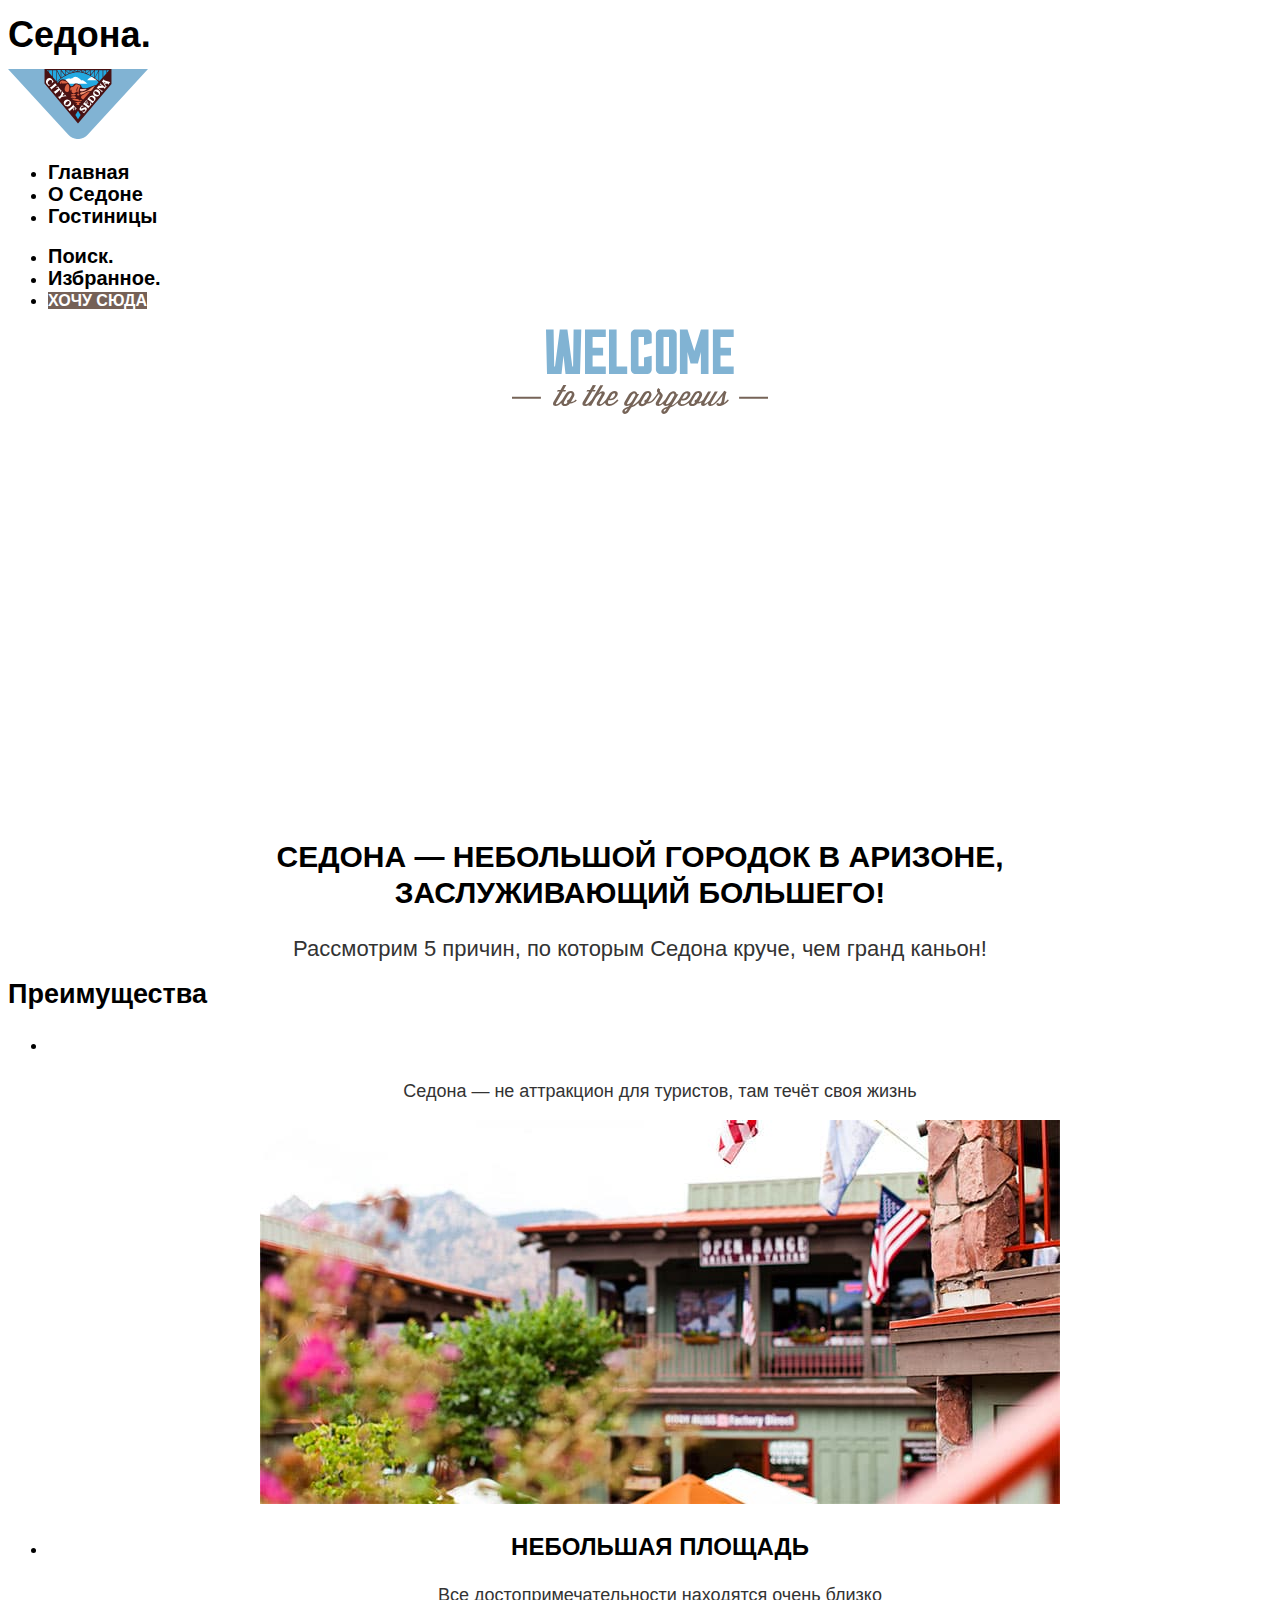
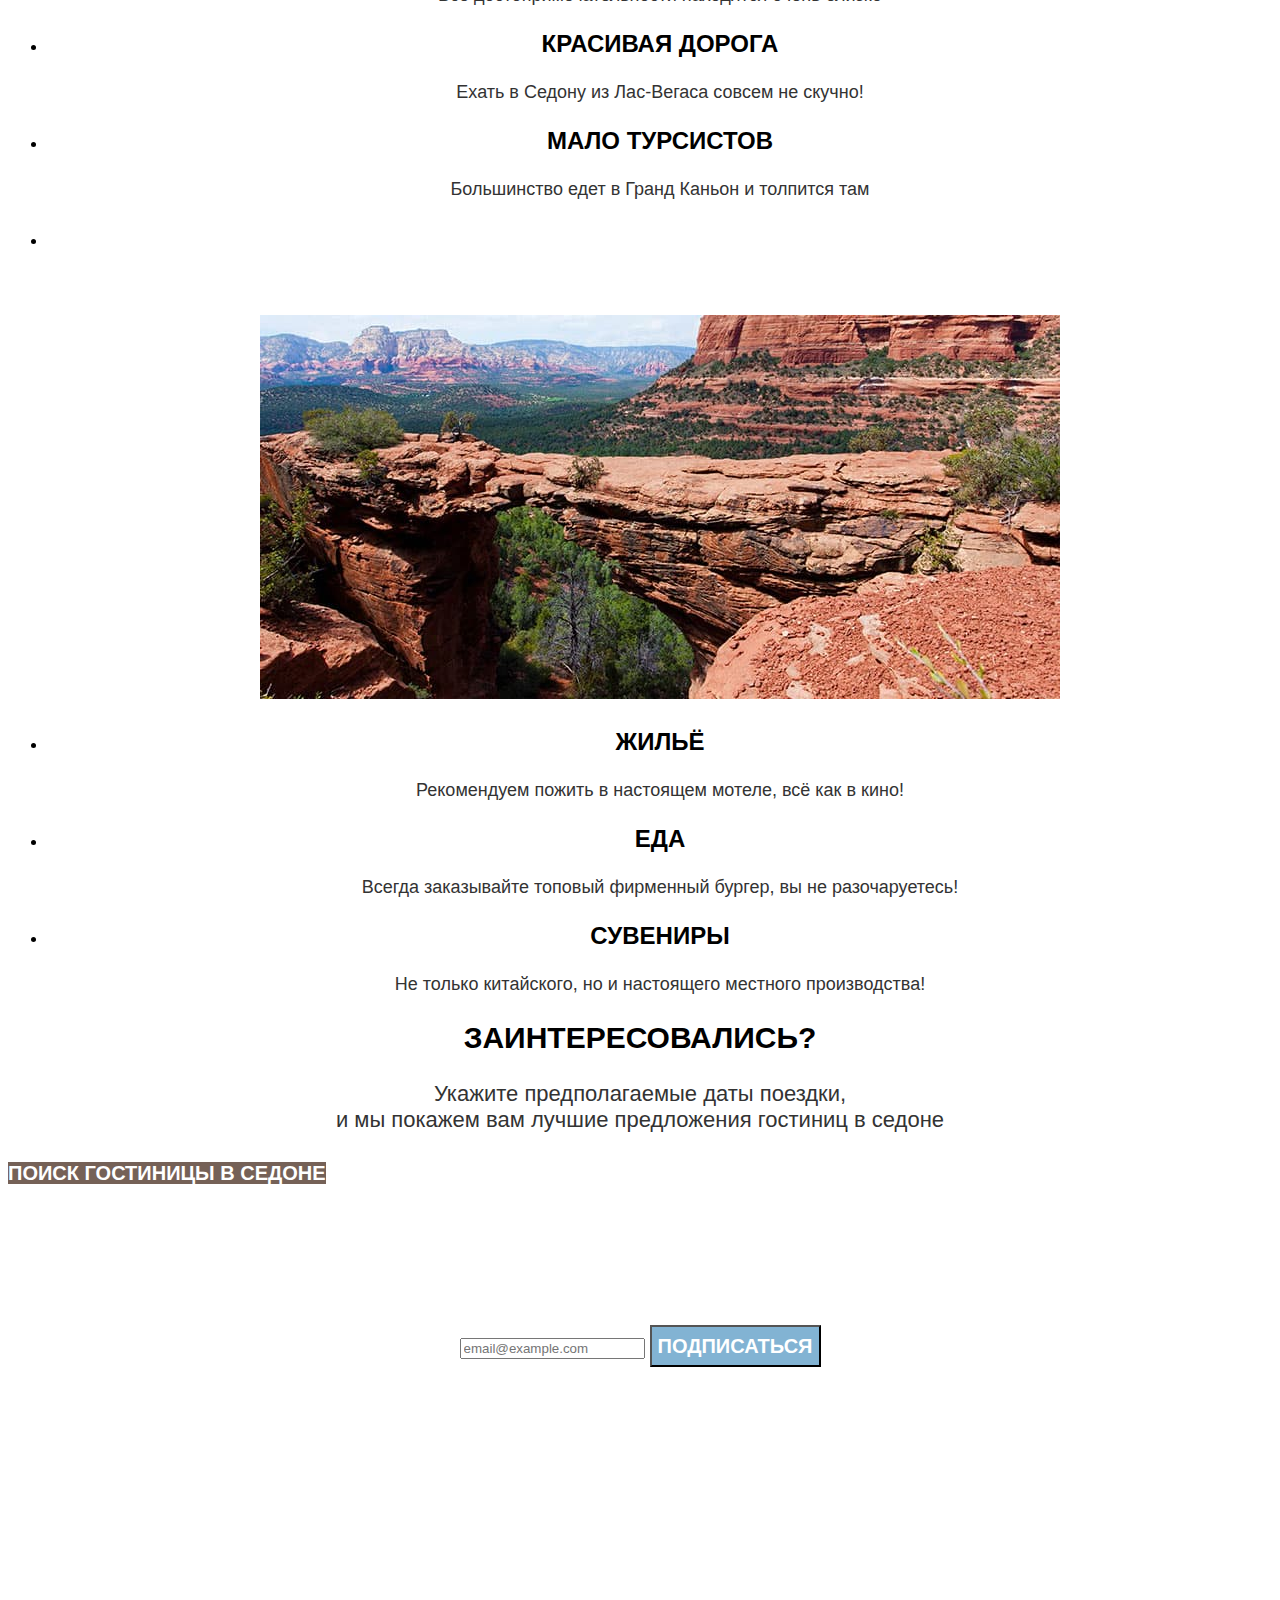
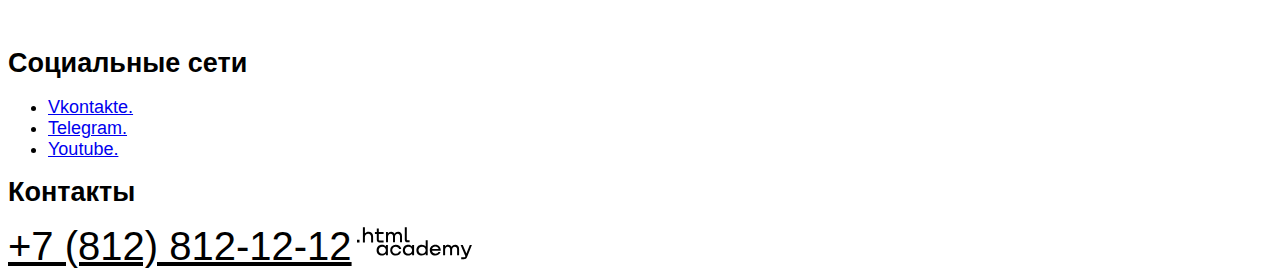
==== 2/index.html @ 9e34b463 ":heavy_check_mark: Сборка #2" ====
<!DOCTYPE html>
<html lang="ru">

  <head>
    <meta charset="utf-8">
    <title>Сайт города Седона</title>
    <link rel="stylesheet" href=".vscode/styles/styles.css">
    <base href="https://htmlacademy-htmlcss.github.io/2181501-sedona-35/2/">
</head>

  <body>
    <h1 class="visually-hidden">Седона.</h1>
    <header class="page-header">
      <nav class="navigation">
        <a class="navigation-logo" href="index.html">
          <img class="page-header-logo" src="images/logo-sedona.svg" width="140" height="70"
            alt="Логотип города Седона».">
        </a>
        <ul class="navigation-list">
          <li class="navigation-item">
            <a class="navigation-link" href="#">Главная</a>
          </li>
          <li class="navigation-item">
            <a class="navigation-link" href="about.html">О Седоне</a>
          </li>
          <li class="navigation-item">
            <a class="navigation-link" href="catalog.html">Гостиницы</a>
          </li>
        </ul>
        <ul class="navigation-list navigation-user">
          <li class="navigation-item">
            <a class="navigation-link" href="#">
              <span class="visually-hidden">Поиск.</span>
            </a>
          </li>
          <li class="navigation-item">
            <a class="navigation-link" href="#">
              <span class="visually-hidden">Избранное.</span>
            </a>
          </li>
          <li class="navigation-item">
            <a class="button button-small" href="#">Хочу сюда</a>
          </li>
        </ul>
      </nav>
    </header>
    <main class="main-index">
      <div class="hiro-block">
        <img class="welcome" src="images/welcome.svg" width="458" height="352" alt="Добро пожаловать.">
      </div>
      <div class="text-field text-field-promo">
        <h2 class="text-field-promo-main title-general">Седона — небольшой городок в аризоне,<br>Заслуживающий
          большего!</h2>
        <p class="text-field-promo-secondary description-general">Рассмотрим 5 причин, по которым Седона круче, чем
          гранд каньон!</p>
      </div>
      <section class="advantages">
        <h2 class="visually-hidden">Преимущества</h2>
        <ul class="advantages-list">
          <li class="advantages-item">
            <h3 class="advantages-title title-white">Настоящий городок</h3>
            <p class="advantages-description ">Седона — не аттракцион для туристов, там течёт своя жизнь</p>
            <img class="advantages-image" src="images/city.jpg" width="800" height="384" alt="Фото города Седоны.">
          </li>
          <li class="advantages-item">
            <h3 class="advantages-title">Небольшая площадь</h3>
            <p class="advantages-description">Все достопримечательности находятся очень близко</p>
          </li>
          <li class="advantages-item">
            <h3 class="advantages-title">Красивая дорога</h3>
            <p class="advantages-description">Ехать в Седону из Лас-Вегаса совсем не скучно!</p>
          </li>
          <li class="advantages-item">
            <h3 class="advantages-title">Мало турсистов</h3>
            <p class="advantages-description">Большинство едет в Гранд Каньон и толпится там</p>
          </li>
          <li class="advantages-item">
            <h3 class="advantages-title title-white">Там есть мост дьявола</h3>
            <p class="advantages-description description-white">Да, по нему можно пройти! Если вы осмелитесь, разумеется
            </p>
            <img class="advantages-image" src="images/bridge.jpg" width="800" height="384" alt="Фото моста.">
          </li>
          <li class="advantages-item">
            <h3 class="advantages-title">Жильё</h3>
            <p class="advantages-description">Рекомендуем пожить в настоящем мотеле,
              всё как в кино!</p>
          </li>
          <li class="advantages-item">
            <h3 class="advantages-title">Еда</h3>
            <p class="advantages-description">Всегда заказывайте топовый фирменный бургер, вы не разочаруетесь!</p>
          </li>
          <li class="advantages-item">
            <h3 class="advantages-title">Сувениры</h3>
            <p class="advantages-description">Не только китайского, но и настоящего местного производства!</p>
          </li>
        </ul>
      </section>
      <section class="appointment">
        <h2 class="appointment-title title-general">Заинтересовались?</h2>
        <p class="appointment-description description-general">Укажите предполагаемые даты поездки,<br>и мы покажем вам
          лучшие предложения
          гостиниц в седоне</p>
        <a class="button-search button-big" href="#">Поиск гостиницы в Седоне</a>
      </section>
    </main>
    <footer class="page-footer">
      <section class="newsletter-index">
        <h2 class="page-footer-title-index title-general">Подпишитесь на рассылку</h2>
        <p class="page-footer-description-index description-general">Только полезная информация и никакого спама,
          честное бойскаутское!</p>
        <form class="newsletter-form" action="https://echo.htmlacademy.ru/" method="post">
          <label for="newsletter-email"></label>
          <input class="field" placeholder="email@example.com" type="email" name="newsletter-email"
            id="newsletter-email" required>
          <button class="button button-big" type="submit">
            Подписаться
          </button>
        </form>
      </section>
      <section class="footer-social">
        <h2 class="visually-hidden">Социальные сети</h2>
        <ul class="footer-social-list">
          <li class="footer-social-item">
            <a class="social-link" href="https://vk.com/htmlacademy">
              <span class="visually-hidden">Vkontakte.</span>
            </a>
          </li>
          <li class="footer-social-item">
            <a class="social-link" href="https://t.me/htmlacademy">
              <span class="visually-hidden">Telegram.</span>
            </a>
          </li>
          <li class="footer-social-item">
            <a class="social-link" href="https://www.youtube.com/htmlacademy">
              <span class="visually-hidden">Youtube.</span>
            </a>
          </li>
        </ul>
      </section>
      <section class="footer-contacts">
        <h2 class="visually-hidden">Контакты</h2>
        <a class="footer-contacts-phone" href="tel:+78128121212">+7 (812) 812-12-12</a>
        <img class="footer-contacts-logo" src="images/html-academy.svg" width="115" height="33"
          alt="Логотип htmlacademy">
      </section>
    </footer>
  </body>

</html>
---- 2/.vscode/styles/styles.css ----
@font-face {
  font-family: "PT Sans";
  font-style: normal;
  font-weight: 400;
  src: url("../fonts/ptsans-400.woff2") format("woff2");
  font-display: swap;
}
@font-face {
  font-family: "PT Sans";
  font-style: normal;
  font-weight: 700;
  src: url("../fonts/ptsans-700.woff2") format("woff2");
  font-display: swap;
}
@font-face {
  font-family: "PT Sans";
  font-style: italic;
  font-weight: 400;
  src: url("../fonts/ptsans-400.woff2") format("woff2");
  font-display: swap;
}
@font-face {
  font-family: "PT Sans";
  font-style: italic;
  font-weight: 700;
  src: url("../fonts/ptsans-700.woff2") format("woff2");
  font-display: swap;
}
body {
  font-family: "PT Sans", sans-serif;
  font-size: 18px;
  line-height: 21px;
  font-style: normal;
  color: #000000;
  background-color: #FFFFFF;

}
.page-header {
  color: #000000;
  background-color: #FFFFFF;
}
.navigation-link {
  font-size: 20px;
  font-weight: 700;
  text-align: left;
  text-decoration: none;
  color: #000000;
}
.main-index {
  color: #000000;
  background-color: #FFFFFF;
}
.hiro-block {
  width: 1200px;
  height: 485px;
  margin: auto;
  text-align: center;
  background-color: #FFFFFF;
  background-image: url("../images/index-background.jpg"), url("../images/divider.svg");
  background-position: center bottom, center;
  background-repeat: no-repeat;
}
.title-general {
  font-size: 30px;
  line-height: 36px;
  font-weight: 700;
  text-transform: uppercase;
  text-align: center;
  color: #000000;
}
.description-general {
  font-size: 22px;
  line-height: 26px;
  font-weight: 400;
  text-align: center;
  color: #333333;
}
.advantages-list {
  text-align: center;
}

.advantages-title {
  font-size: 24px;
  line-height: 28px;
  text-transform: uppercase;
}
.advantages-description {
  line-height: 21px;
  color: #333333;
}
.title-white {
  color: #FFFFFF;
}
.description-white {
  color: #FFFFFF;
}
.newsletter-index {
  width: 1200px;
  height: 415px;
  margin: auto;
  text-align: center;
  background-color: #FFFFFF;
  background-image: url("../images\background-footer.jpg");
  background-position: center;
  background-repeat: no-repeat;
}
.page-footer-title-index {
  color: #FFFFFF;
}
.page-footer-description-index {
  color: #FFFFFF;
}
.footer-contacts-phone {
  font-size: 40px;
  line-height: 40px;
  font-weight: 400;
  text-align: center;
  color: #000000;
}
.button-small {
  font-size: 16px;
  line-height: 20px;
  font-weight: 700;
  text-align: center;
  color: #ffffff;
  background-color: #756157;
  text-decoration: none;
  text-transform: uppercase;
}
.button-big {
  font-size: 20px;
  line-height: 36px;
  font-weight: 700;
  text-align: center;
  color: #ffffff;
  background-color: #82B3D3;
  text-decoration: none;
  text-transform: uppercase;
}
.product-card-button-like {
  background-color: #82B3D3;
}
.button-reset {
  background-color: transparent;
}
.button-search {
  background-color: #756157;
  text-align: center;
}
.product-card-title {
  font-size: 24px;
  line-height: 28px;
  font-weight: 700;
  text-align: left;
  color: #000000;
  text-decoration: none;
}
.product-card-description {
  text-align: left;
  color: #333333;
}
.pagination-item {
  font-size: 20px;
  line-height: 36px;
  font-weight: 700;
  text-align: center;
  color: #ffffff;
  background-color: #82B3D3;
}
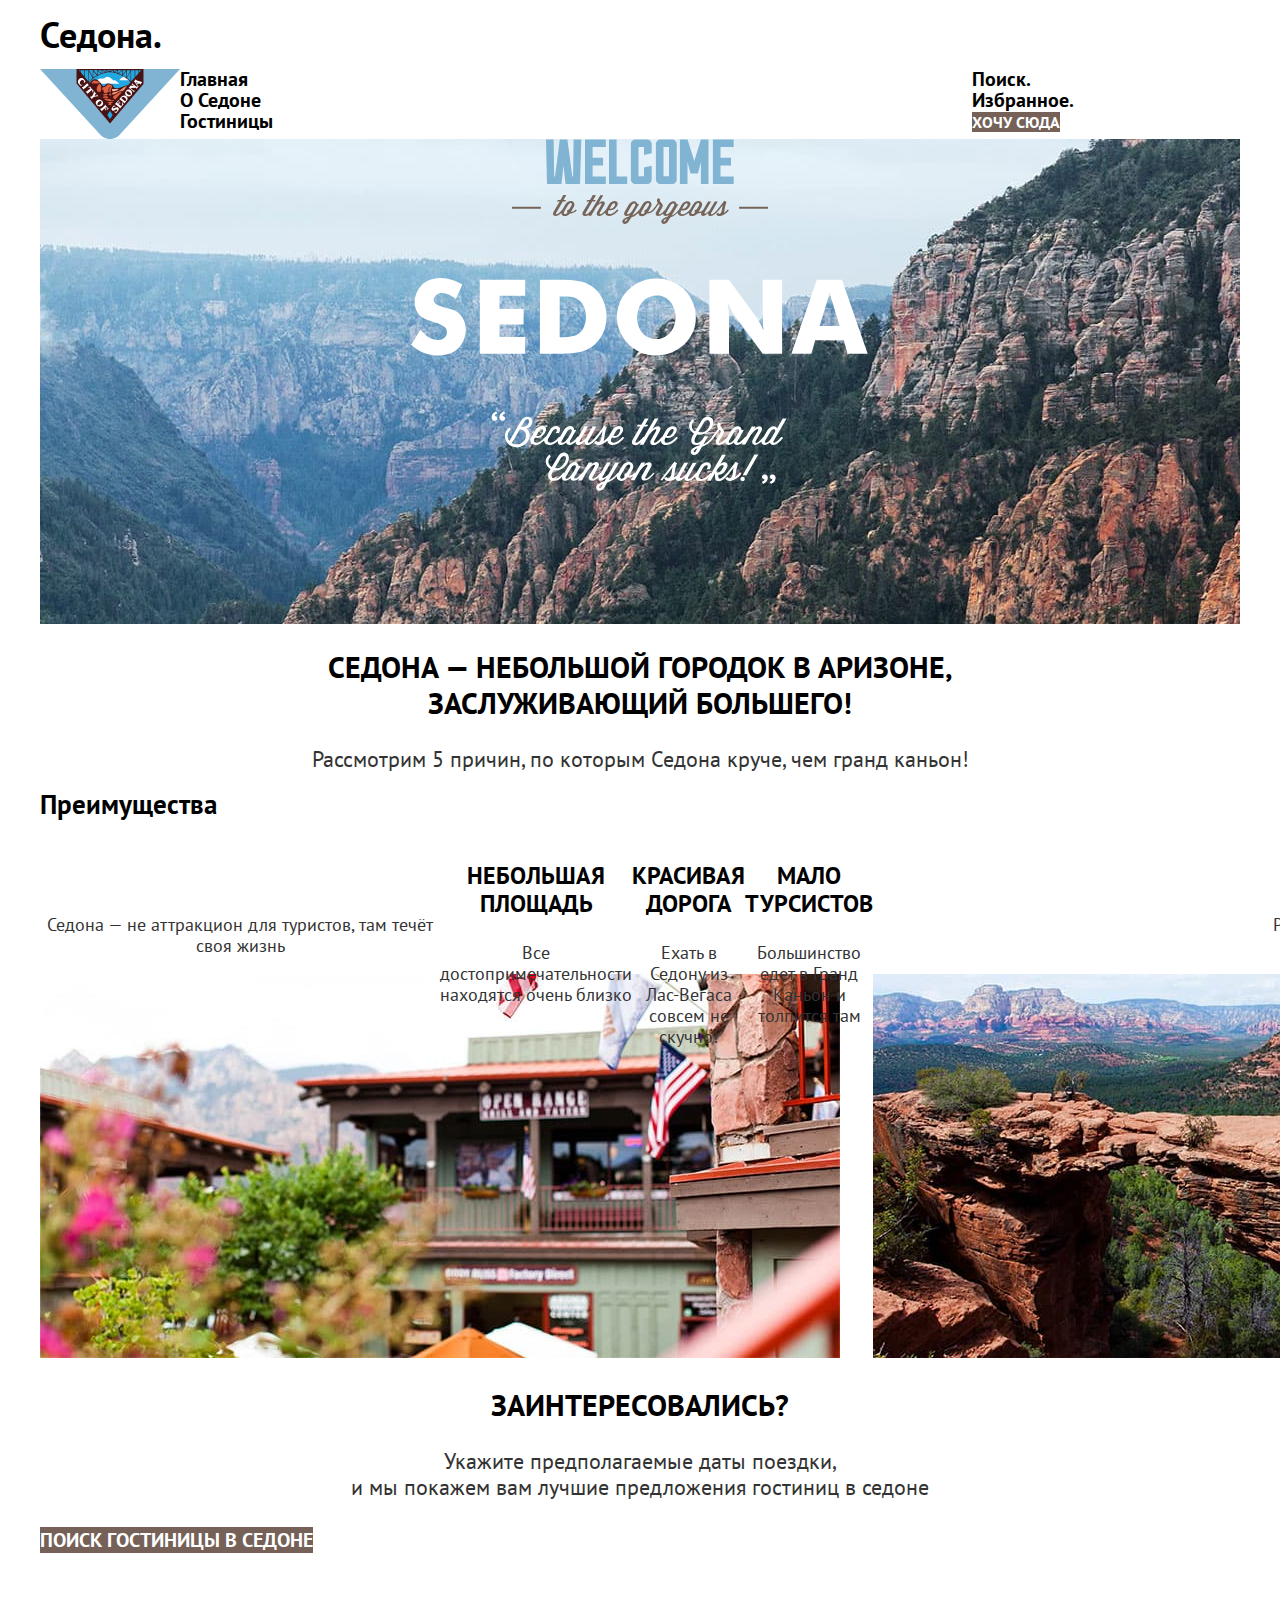
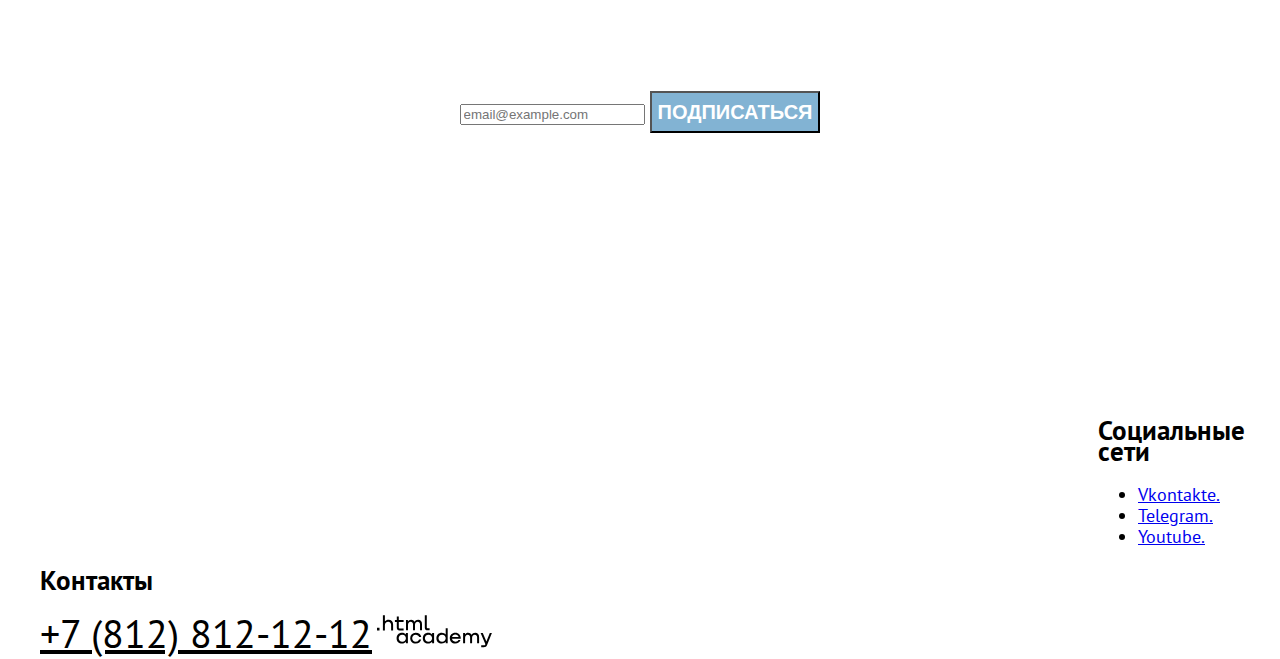
==== commit b342c1b5: ":heavy_check_mark: Сборка #2" ====
--- a/2/index.html
+++ b/2/index.html
@@ -4,11 +4,12 @@
   <head>
     <meta charset="utf-8">
     <title>Сайт города Седона</title>
-    <link rel="stylesheet" href=".vscode/styles/styles.css">
+    <link rel="stylesheet" href="styles/styles.css">
     <base href="https://htmlacademy-htmlcss.github.io/2181501-sedona-35/2/">
 </head>
 
   <body>
+    <div class="container">
     <h1 class="visually-hidden">Седона.</h1>
     <header class="page-header">
       <nav class="navigation">
@@ -144,6 +145,7 @@
           alt="Логотип htmlacademy">
       </section>
     </footer>
+  </div>
   </body>
 
 </html>
--- a/2/styles/styles.css
+++ b/2/styles/styles.css
@@ -0,0 +1,231 @@
+@font-face {
+  font-family: "PT Sans";
+  font-style: normal;
+  font-weight: 400;
+  src: url("../fonts/ptsans-400.woff2") format("woff2");
+  font-display: swap;
+}
+@font-face {
+  font-family: "PT Sans";
+  font-style: normal;
+  font-weight: 700;
+  src: url("../fonts/ptsans-700.woff2") format("woff2");
+  font-display: swap;
+}
+@font-face {
+  font-family: "PT Sans";
+  font-style: italic;
+  font-weight: 400;
+  src: url("../fonts/ptsans-400.woff2") format("woff2");
+  font-display: swap;
+}
+@font-face {
+  font-family: "PT Sans";
+  font-style: italic;
+  font-weight: 700;
+  src: url("../fonts/ptsans-700.woff2") format("woff2");
+  font-display: swap;
+}
+body {
+  margin: 0;
+  display: flex;
+  flex-direction: column;
+  min-height: 100%;
+  font-family: "PT Sans", sans-serif;
+  font-size: 18px;
+  line-height: 21px;
+  font-style: normal;
+  color: #000000;
+  background-color: #FFFFFF;
+}
+.container {
+  margin: auto;
+  width: 1200px;
+  flex-grow: 1;
+}
+.page-header {
+  color: #000000;
+  background-color: #FFFFFF;
+}
+.page-header-logo {
+  display: block;
+  margin: 0 auto;
+}
+.navigation {
+  display: flex;
+  margin: 0 auto;
+}
+.navigation-list {
+  width: 339px;
+  margin: 0;
+  padding: 0;
+  list-style: none;
+}
+.navigation-link {
+  font-size: 20px;
+  font-weight: 700;
+  text-align: left;
+  text-decoration: none;
+  color: #000000;
+}
+.navigation-user {
+  max-width: 268px;
+  margin-left: auto;
+}
+.main-index {
+  color: #000000;
+  background-color: #FFFFFF;
+}
+.hiro-block {
+  width: 1200px;
+  height: 485px;
+  margin: auto;
+  text-align: center;
+  background-color: #FFFFFF;
+  background-image: url("../images/index-background.jpg"), url("../images/divider.svg");
+  background-position: center bottom, center;
+  background-repeat: no-repeat;
+}
+.title-general {
+  font-size: 30px;
+  line-height: 36px;
+  font-weight: 700;
+  text-transform: uppercase;
+  text-align: center;
+  color: #000000;
+}
+.description-general {
+  font-size: 22px;
+  line-height: 26px;
+  font-weight: 400;
+  text-align: center;
+  color: #333333;
+}
+.advantages-list {
+  display: flex;
+  justify-content: space-between;
+  text-align: center;
+  list-style: none;
+  margin: 0;
+  padding: 0;
+}
+.advantages-item {
+  width: 400px;
+}
+.advantages-title {
+  font-size: 24px;
+  line-height: 28px;
+  text-transform: uppercase;
+}
+.advantages-description {
+  line-height: 21px;
+  color: #333333;
+}
+.advantages-image {
+  width: 800px;
+}
+.title-white {
+  color: #FFFFFF;
+}
+.description-white {
+  color: #FFFFFF;
+}
+.newsletter-index {
+  height: 415px;
+  margin: auto;
+  text-align: center;
+  background-color: #FFFFFF;
+  background-image: url("../images\background-footer.jpg");
+  background-position: center;
+  background-repeat: no-repeat;
+}
+.page-footer- {
+  display: flex;
+  width: 1200px;
+  margin: 0 auto;
+}
+.page-footer-title-index {
+  color: #FFFFFF;
+}
+.page-footer-description-index {
+  color: #FFFFFF;
+}
+.footer-contacts {
+  width: 720px;
+  margin-right: 142px;
+}
+.footer-social {
+  margin-left: auto;
+  max-width: 142px;
+}
+.footer-contacts-phone {
+  font-size: 40px;
+  line-height: 40px;
+  font-weight: 400;
+  text-align: center;
+  color: #000000;
+}
+.select-control {
+  width: 292px;
+  margin-right: 338px;
+}
+.product-list {
+  list-style: none;
+  display: flex;
+  justify-content: space-between;
+  margin: 0;
+  padding: 70;
+}
+.product-card {
+  width: 340px;
+}
+.button-small {
+  font-size: 16px;
+  line-height: 20px;
+  font-weight: 700;
+  text-align: center;
+  color: #ffffff;
+  background-color: #756157;
+  text-decoration: none;
+  text-transform: uppercase;
+}
+.button-big {
+  font-size: 20px;
+  line-height: 36px;
+  font-weight: 700;
+  text-align: center;
+  color: #ffffff;
+  background-color: #82B3D3;
+  text-decoration: none;
+  text-transform: uppercase;
+}
+.product-card-button-like {
+  background-color: #82B3D3;
+}
+.button-reset {
+  background-color: transparent;
+}
+.button-search {
+  background-color: #756157;
+  text-align: center;
+}
+.product-card-title {
+  font-size: 24px;
+  line-height: 28px;
+  font-weight: 700;
+  text-align: left;
+  color: #000000;
+  text-decoration: none;
+}
+.product-card-description {
+  text-align: left;
+  color: #333333;
+}
+.pagination-item {
+  font-size: 20px;
+  line-height: 36px;
+  font-weight: 700;
+  text-align: center;
+  color: #ffffff;
+  background-color: #82B3D3;
+}
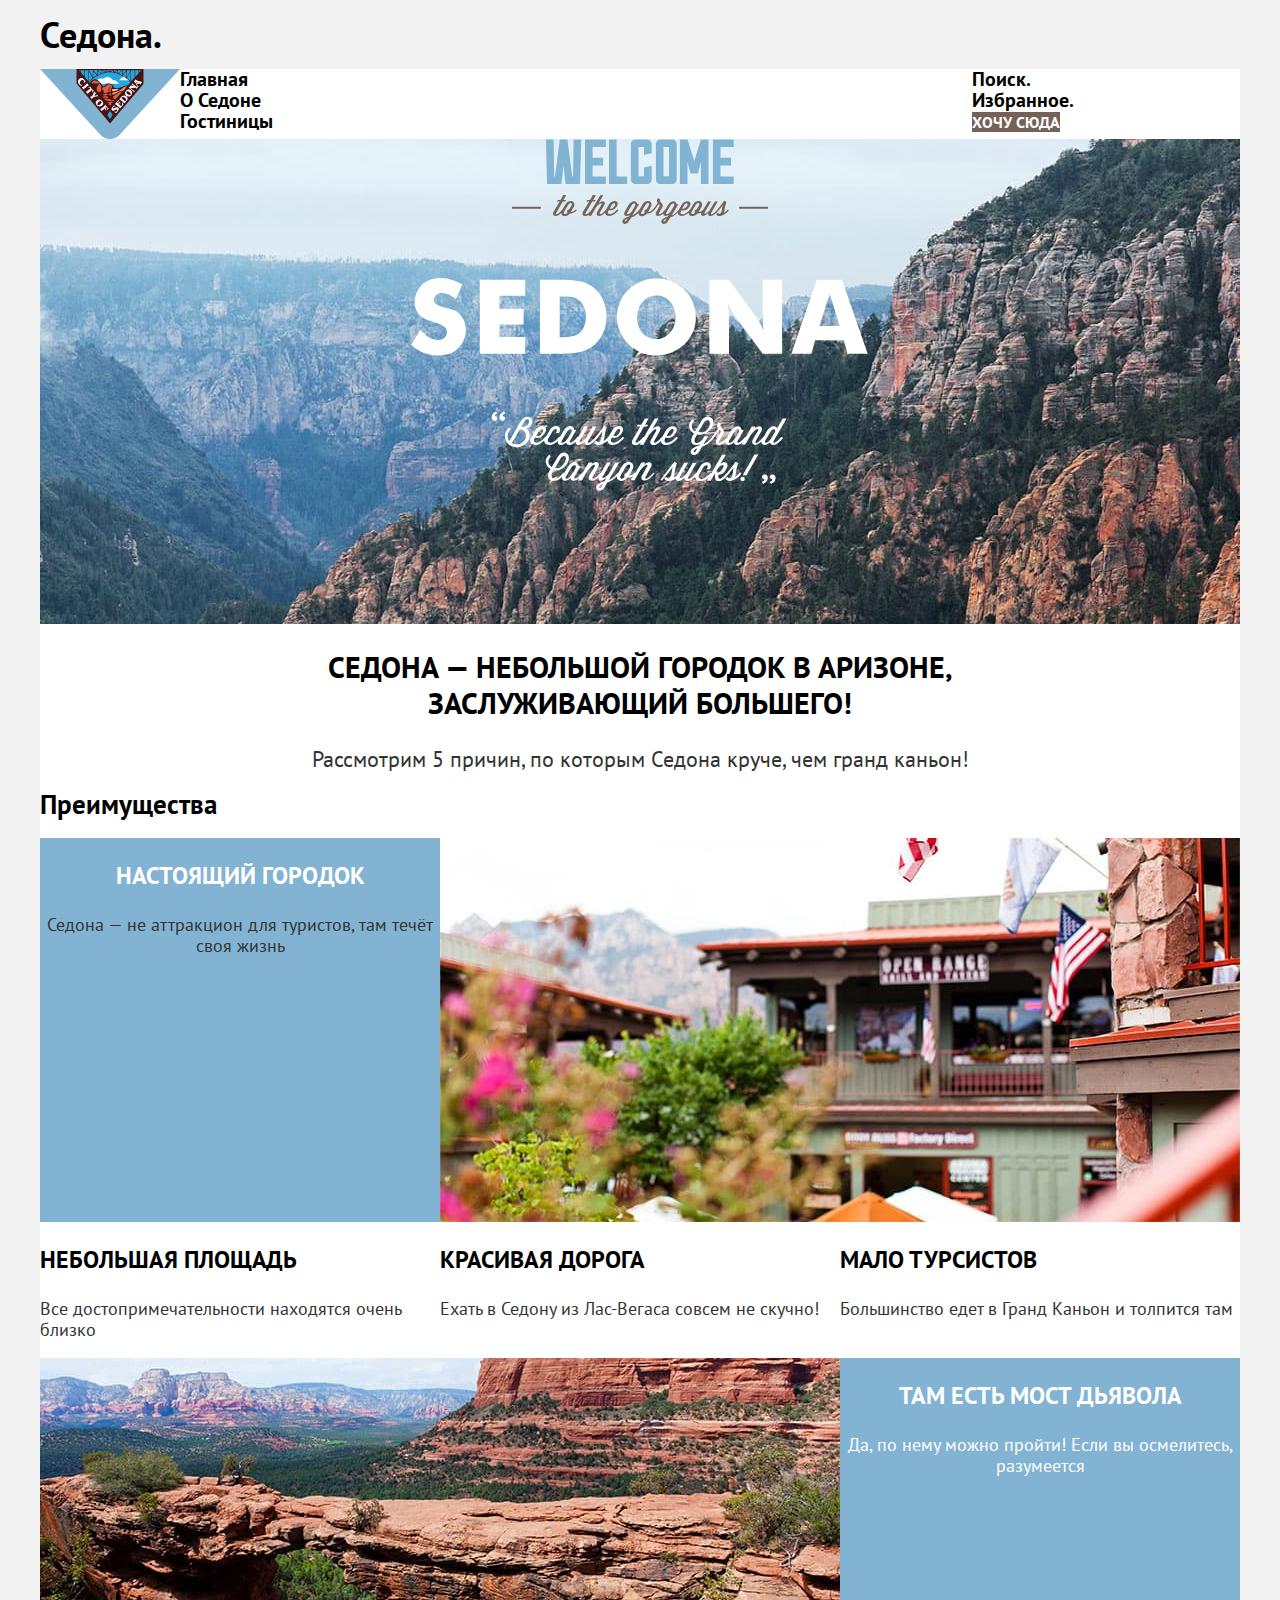
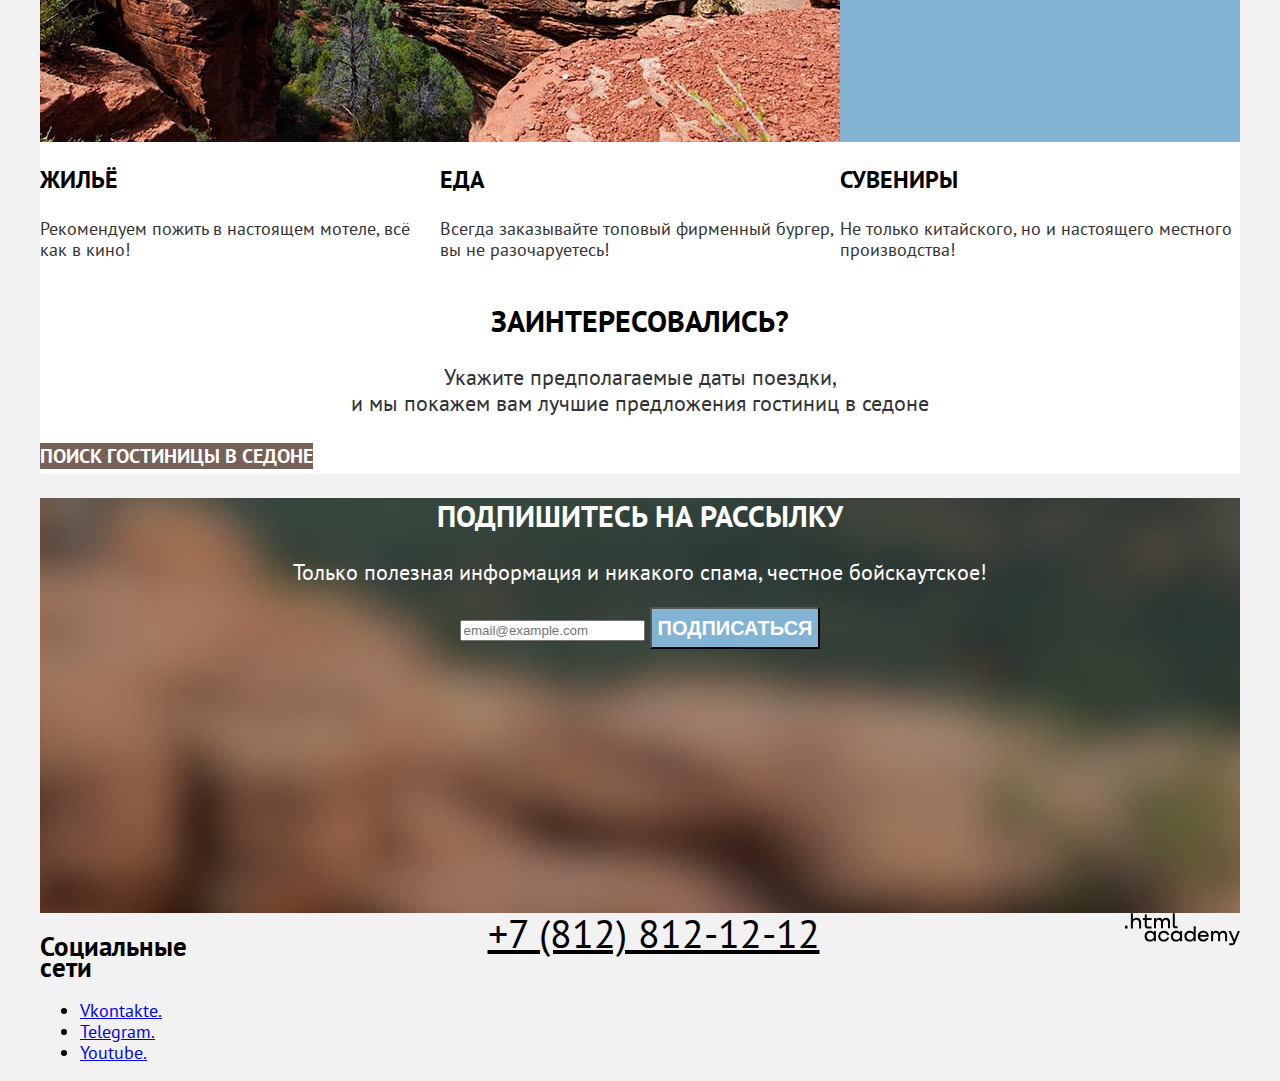
==== commit 173a61ee: ":heavy_check_mark: Сборка #2" ====
--- a/2/index.html
+++ b/2/index.html
@@ -10,142 +10,143 @@
 
   <body>
     <div class="container">
-    <h1 class="visually-hidden">Седона.</h1>
-    <header class="page-header">
-      <nav class="navigation">
-        <a class="navigation-logo" href="index.html">
-          <img class="page-header-logo" src="images/logo-sedona.svg" width="140" height="70"
-            alt="Логотип города Седона».">
-        </a>
-        <ul class="navigation-list">
-          <li class="navigation-item">
-            <a class="navigation-link" href="#">Главная</a>
-          </li>
-          <li class="navigation-item">
-            <a class="navigation-link" href="about.html">О Седоне</a>
-          </li>
-          <li class="navigation-item">
-            <a class="navigation-link" href="catalog.html">Гостиницы</a>
-          </li>
-        </ul>
-        <ul class="navigation-list navigation-user">
-          <li class="navigation-item">
-            <a class="navigation-link" href="#">
-              <span class="visually-hidden">Поиск.</span>
-            </a>
-          </li>
-          <li class="navigation-item">
-            <a class="navigation-link" href="#">
-              <span class="visually-hidden">Избранное.</span>
-            </a>
-          </li>
-          <li class="navigation-item">
-            <a class="button button-small" href="#">Хочу сюда</a>
-          </li>
-        </ul>
-      </nav>
-    </header>
-    <main class="main-index">
-      <div class="hiro-block">
-        <img class="welcome" src="images/welcome.svg" width="458" height="352" alt="Добро пожаловать.">
-      </div>
-      <div class="text-field text-field-promo">
-        <h2 class="text-field-promo-main title-general">Седона — небольшой городок в аризоне,<br>Заслуживающий
-          большего!</h2>
-        <p class="text-field-promo-secondary description-general">Рассмотрим 5 причин, по которым Седона круче, чем
-          гранд каньон!</p>
-      </div>
-      <section class="advantages">
-        <h2 class="visually-hidden">Преимущества</h2>
-        <ul class="advantages-list">
-          <li class="advantages-item">
-            <h3 class="advantages-title title-white">Настоящий городок</h3>
-            <p class="advantages-description ">Седона — не аттракцион для туристов, там течёт своя жизнь</p>
-            <img class="advantages-image" src="images/city.jpg" width="800" height="384" alt="Фото города Седоны.">
-          </li>
-          <li class="advantages-item">
-            <h3 class="advantages-title">Небольшая площадь</h3>
-            <p class="advantages-description">Все достопримечательности находятся очень близко</p>
-          </li>
-          <li class="advantages-item">
-            <h3 class="advantages-title">Красивая дорога</h3>
-            <p class="advantages-description">Ехать в Седону из Лас-Вегаса совсем не скучно!</p>
-          </li>
-          <li class="advantages-item">
-            <h3 class="advantages-title">Мало турсистов</h3>
-            <p class="advantages-description">Большинство едет в Гранд Каньон и толпится там</p>
-          </li>
-          <li class="advantages-item">
-            <h3 class="advantages-title title-white">Там есть мост дьявола</h3>
-            <p class="advantages-description description-white">Да, по нему можно пройти! Если вы осмелитесь, разумеется
-            </p>
-            <img class="advantages-image" src="images/bridge.jpg" width="800" height="384" alt="Фото моста.">
-          </li>
-          <li class="advantages-item">
-            <h3 class="advantages-title">Жильё</h3>
-            <p class="advantages-description">Рекомендуем пожить в настоящем мотеле,
-              всё как в кино!</p>
-          </li>
-          <li class="advantages-item">
-            <h3 class="advantages-title">Еда</h3>
-            <p class="advantages-description">Всегда заказывайте топовый фирменный бургер, вы не разочаруетесь!</p>
-          </li>
-          <li class="advantages-item">
-            <h3 class="advantages-title">Сувениры</h3>
-            <p class="advantages-description">Не только китайского, но и настоящего местного производства!</p>
-          </li>
-        </ul>
-      </section>
-      <section class="appointment">
-        <h2 class="appointment-title title-general">Заинтересовались?</h2>
-        <p class="appointment-description description-general">Укажите предполагаемые даты поездки,<br>и мы покажем вам
-          лучшие предложения
-          гостиниц в седоне</p>
-        <a class="button-search button-big" href="#">Поиск гостиницы в Седоне</a>
-      </section>
-    </main>
-    <footer class="page-footer">
-      <section class="newsletter-index">
-        <h2 class="page-footer-title-index title-general">Подпишитесь на рассылку</h2>
-        <p class="page-footer-description-index description-general">Только полезная информация и никакого спама,
-          честное бойскаутское!</p>
-        <form class="newsletter-form" action="https://echo.htmlacademy.ru/" method="post">
-          <label for="newsletter-email"></label>
-          <input class="field" placeholder="email@example.com" type="email" name="newsletter-email"
-            id="newsletter-email" required>
-          <button class="button button-big" type="submit">
-            Подписаться
-          </button>
-        </form>
-      </section>
-      <section class="footer-social">
-        <h2 class="visually-hidden">Социальные сети</h2>
-        <ul class="footer-social-list">
-          <li class="footer-social-item">
-            <a class="social-link" href="https://vk.com/htmlacademy">
-              <span class="visually-hidden">Vkontakte.</span>
-            </a>
-          </li>
-          <li class="footer-social-item">
-            <a class="social-link" href="https://t.me/htmlacademy">
-              <span class="visually-hidden">Telegram.</span>
-            </a>
-          </li>
-          <li class="footer-social-item">
-            <a class="social-link" href="https://www.youtube.com/htmlacademy">
-              <span class="visually-hidden">Youtube.</span>
-            </a>
-          </li>
-        </ul>
-      </section>
-      <section class="footer-contacts">
-        <h2 class="visually-hidden">Контакты</h2>
-        <a class="footer-contacts-phone" href="tel:+78128121212">+7 (812) 812-12-12</a>
-        <img class="footer-contacts-logo" src="images/html-academy.svg" width="115" height="33"
-          alt="Логотип htmlacademy">
-      </section>
-    </footer>
-  </div>
+      <h1 class="visually-hidden">Седона.</h1>
+      <header class="page-header">
+        <nav class="navigation">
+          <a class="navigation-logo" href="index.html">
+            <img class="page-header-logo" src="images/logo-sedona.svg" width="140" height="70"
+              alt="Логотип города Седона».">
+          </a>
+          <ul class="navigation-list">
+            <li class="navigation-item">
+              <a class="navigation-link" href="#">Главная</a>
+            </li>
+            <li class="navigation-item">
+              <a class="navigation-link" href="about.html">О Седоне</a>
+            </li>
+            <li class="navigation-item">
+              <a class="navigation-link" href="catalog.html">Гостиницы</a>
+            </li>
+          </ul>
+          <ul class="navigation-list navigation-user">
+            <li class="navigation-item">
+              <a class="navigation-link" href="#">
+                <span class="visually-hidden">Поиск.</span>
+              </a>
+            </li>
+            <li class="navigation-item">
+              <a class="navigation-link" href="#">
+                <span class="visually-hidden">Избранное.</span>
+              </a>
+            </li>
+            <li class="navigation-item">
+              <a class="button button-small" href="#">Хочу сюда</a>
+            </li>
+          </ul>
+        </nav>
+      </header>
+      <main class="main-index">
+        <div class="hiro-block">
+          <img class="welcome" src="images/welcome.svg" width="458" height="352" alt="Добро пожаловать.">
+        </div>
+        <div class="text-field text-field-promo">
+          <h2 class="text-field-promo-main title-general">Седона — небольшой городок в аризоне,<br>Заслуживающий
+            большего!</h2>
+          <p class="text-field-promo-secondary description-general">Рассмотрим 5 причин, по которым Седона круче, чем
+            гранд каньон!</p>
+        </div>
+        <section class="advantages">
+          <h2 class="visually-hidden">Преимущества</h2>
+          <ul class="advantages-list">
+            <li class="full-width">
+              <div class="advantages-item blue">
+                <h3 class="advantages-title title-white">Настоящий городок</h3>
+                <p class="advantages-description ">Седона — не аттракцион для туристов, там течёт своя жизнь</p>
+              </div>
+              <img class="advantages-image" src="images/city.jpg" width="800" height="384" alt="Фото города Седоны.">
+            </li>
+            <li class="advantages-item">
+              <h3 class="advantages-title">Небольшая площадь</h3>
+              <p class="advantages-description">Все достопримечательности находятся очень близко</p>
+            </li>
+            <li class="advantages-item">
+              <h3 class="advantages-title">Красивая дорога</h3>
+              <p class="advantages-description">Ехать в Седону из Лас-Вегаса совсем не скучно!</p>
+            </li>
+            <li class="advantages-item">
+              <h3 class="advantages-title">Мало турсистов</h3>
+              <p class="advantages-description">Большинство едет в Гранд Каньон и толпится там</p>
+            </li>
+            <li class="full-width">
+              <img class="advantages-image" src="images/bridge.jpg" width="800" height="384" alt="Фото моста.">
+              <div class="advantages-item blue">
+                <h3 class="advantages-title title-white">Там есть мост дьявола</h3>
+                <p class="advantages-description description-white">Да, по нему можно пройти! Если вы осмелитесь, разумеется</p>
+              </div>
+            </li>
+            <li class="advantages-item">
+              <h3 class="advantages-title">Жильё</h3>
+              <p class="advantages-description">Рекомендуем пожить в настоящем мотеле,
+                всё как в кино!</p>
+            </li>
+            <li class="advantages-item">
+              <h3 class="advantages-title">Еда</h3>
+              <p class="advantages-description">Всегда заказывайте топовый фирменный бургер, вы не разочаруетесь!</p>
+            </li>
+            <li class="advantages-item">
+              <h3 class="advantages-title">Сувениры</h3>
+              <p class="advantages-description">Не только китайского, но и настоящего местного производства!</p>
+            </li>
+          </ul>
+        </section>
+        <section class="appointment">
+          <h2 class="appointment-title title-general">Заинтересовались?</h2>
+          <p class="appointment-description description-general">Укажите предполагаемые даты поездки,<br>и мы покажем вам
+            лучшие предложения
+            гостиниц в седоне</p>
+          <a class="button-search button-big" href="#">Поиск гостиницы в Седоне</a>
+        </section>
+      </main>
+      <footer class="page-footer">
+        <section class="newsletter-index newsletter">
+          <h2 class="page-footer-title-index title-general">Подпишитесь на рассылку</h2>
+          <p class="page-footer-description-index description-general">Только полезная информация и никакого спама,
+            честное бойскаутское!</p>
+          <form class="newsletter-form" action="https://echo.htmlacademy.ru/" method="post">
+            <label for="newsletter-email"></label>
+            <input class="field" placeholder="email@example.com" type="email" name="newsletter-email"
+              id="newsletter-email" required>
+            <button class="button button-big" type="submit">
+              Подписаться
+            </button>
+          </form>
+        </section>
+        <div class="footer-wrapper">
+          <section class="footer-social">
+            <h2 class="visually-hidden">Социальные сети</h2>
+            <ul class="footer-social-list">
+              <li class="footer-social-item">
+                <a class="social-link" href="https://vk.com/htmlacademy">
+                  <span class="visually-hidden">Vkontakte.</span>
+                </a>
+              </li>
+              <li class="footer-social-item">
+                <a class="social-link" href="https://t.me/htmlacademy">
+                  <span class="visually-hidden">Telegram.</span>
+                </a>
+              </li>
+              <li class="footer-social-item">
+                <a class="social-link" href="https://www.youtube.com/htmlacademy">
+                  <span class="visually-hidden">Youtube.</span>
+                </a>
+              </li>
+            </ul>
+          </section>
+          <a class="footer-contacts-phone" href="tel:+78128121212">+7 (812) 812-12-12</a>
+          <img class="footer-contacts-logo" src="images/html-academy.svg" width="115" height="33" alt="Логотип htmlacademy">
+        </div>
+      </footer>
+    </div>
   </body>
 
 </html>
--- a/2/styles/styles.css
+++ b/2/styles/styles.css
@@ -28,20 +28,20 @@
 }
 body {
   margin: 0;
-  display: flex;
-  flex-direction: column;
   min-height: 100%;
   font-family: "PT Sans", sans-serif;
   font-size: 18px;
   line-height: 21px;
   font-style: normal;
   color: #000000;
-  background-color: #FFFFFF;
+  background-color: #F2F2F2;
 }
 .container {
   margin: auto;
   width: 1200px;
   flex-grow: 1;
+  display: flex;
+  flex-direction: column;
 }
 .page-header {
   color: #000000;
@@ -77,8 +77,7 @@
   background-color: #FFFFFF;
 }
 .hiro-block {
-  width: 1200px;
-  height: 485px;
+  min-height: 485px;
   margin: auto;
   text-align: center;
   background-color: #FFFFFF;
@@ -103,14 +102,17 @@
 }
 .advantages-list {
   display: flex;
-  justify-content: space-between;
-  text-align: center;
+  flex-wrap: wrap;
   list-style: none;
   margin: 0;
   padding: 0;
 }
 .advantages-item {
   width: 400px;
+}
+.full-width {
+  width: 100%;
+  display: flex;
 }
 .advantages-title {
   font-size: 24px;
@@ -121,8 +123,9 @@
   line-height: 21px;
   color: #333333;
 }
-.advantages-image {
-  width: 800px;
+.blue {
+  text-align: center;
+  background-color: #82B3D3;
 }
 .title-white {
   color: #FFFFFF;
@@ -130,19 +133,19 @@
 .description-white {
   color: #FFFFFF;
 }
+.newsletter {
+  min-height: 415px;
+  margin: auto;
+  text-align: center;
+  background-color: #FFFFFF;
+  color: #000000;
+}
 .newsletter-index {
-  height: 415px;
-  margin: auto;
-  text-align: center;
-  background-color: #FFFFFF;
-  background-image: url("../images\background-footer.jpg");
+  background-color: #82B3D3;
+  background-image: url("../images/background-footer.jpg");
   background-position: center;
   background-repeat: no-repeat;
-}
-.page-footer- {
-  display: flex;
-  width: 1200px;
-  margin: 0 auto;
+  color: #FFFFFF;
 }
 .page-footer-title-index {
   color: #FFFFFF;
@@ -155,8 +158,11 @@
   margin-right: 142px;
 }
 .footer-social {
-  margin-left: auto;
   max-width: 142px;
+}
+.footer-wrapper {
+  display: flex;
+  justify-content: space-between;
 }
 .footer-contacts-phone {
   font-size: 40px;
@@ -221,6 +227,13 @@
   text-align: left;
   color: #333333;
 }
+.pagination {
+  display: flex;
+  margin: 0;
+  padding: 0;
+  list-style: none;
+  gap: 8px;
+}
 .pagination-item {
   font-size: 20px;
   line-height: 36px;
